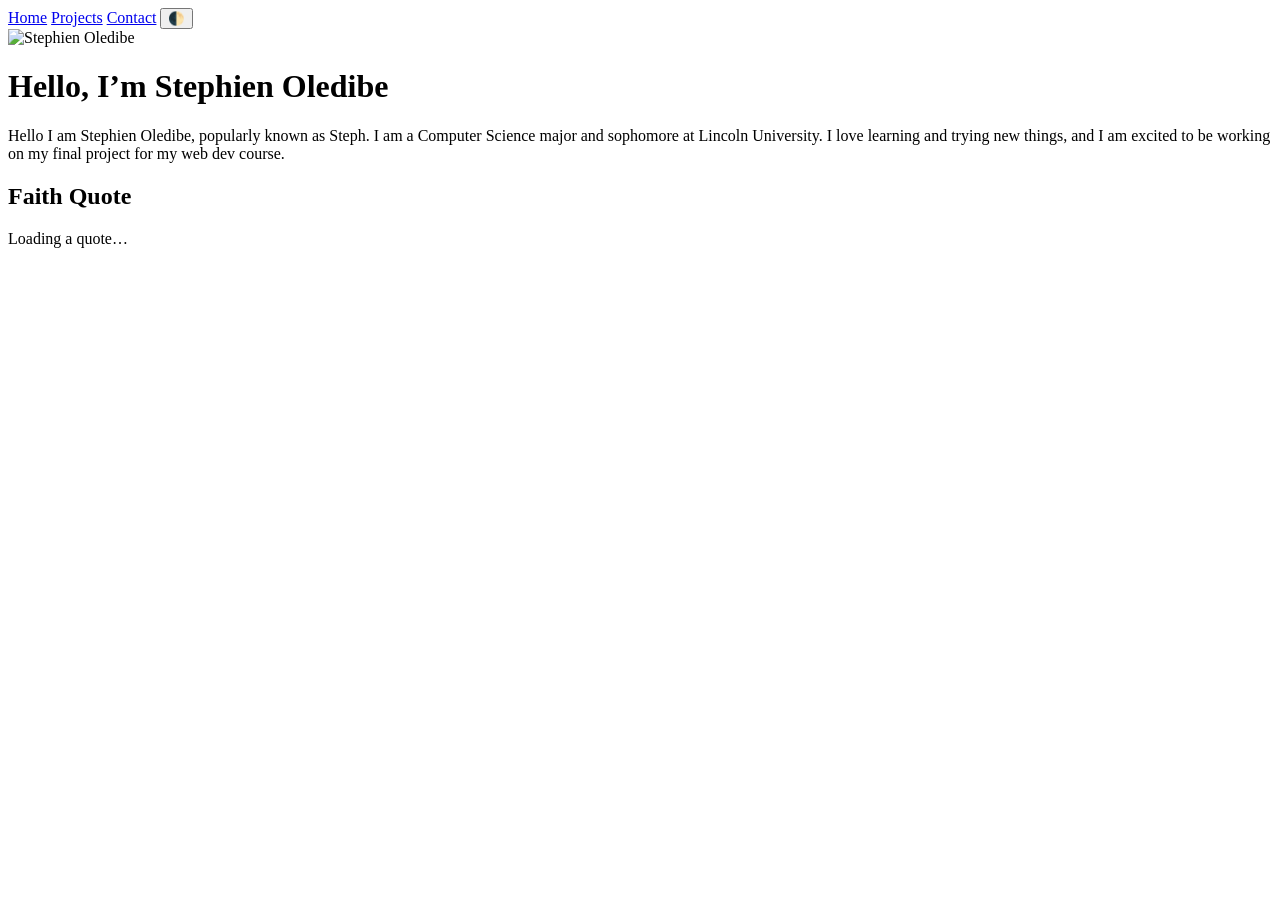
==== index.html @ 336de020 "Update portfolio details for Stephien Oledibe Updated the portfolio page with personal information." ====
<!doctype html>
<html lang="en">
<head>
  <meta charset="utf-8" />
  <meta name="viewport" content="width=device-width, initial-scale=1" />
  <title>Stephien Oledibe • Portfolio</title>
  <link rel="stylesheet" href="style.css" />
</head>
<body>
  <nav class="nav">
    <a href="./">Home</a>
    <a href="./projects.html">Projects</a>
    <a href="./contact.html">Contact</a>
    <button id="themeToggle" aria-label="Toggle theme">🌓</button>
  </nav>

  <header class="hero">
    <img class="avatar" src="assets/avatar.png" alt="Stephien Oledibe" />
    <h1>Hello, I’m <span id="studentName">Stephien Oledibe</span></h1>
    <p class="tagline">
      Hello I am Stephien Oledibe, popularly known as Steph. I am a Computer Science major and sophomore at Lincoln University. I love learning and trying new things, and I am excited to be working on my final project for my web dev course.
    </p>
  </header>

  <section class="api">
    <h2>Faith Quote</h2>
    <p id="quote">Loading a quote…</p>
  </section>

  <script src="script.js"></script>
</body>
</html>
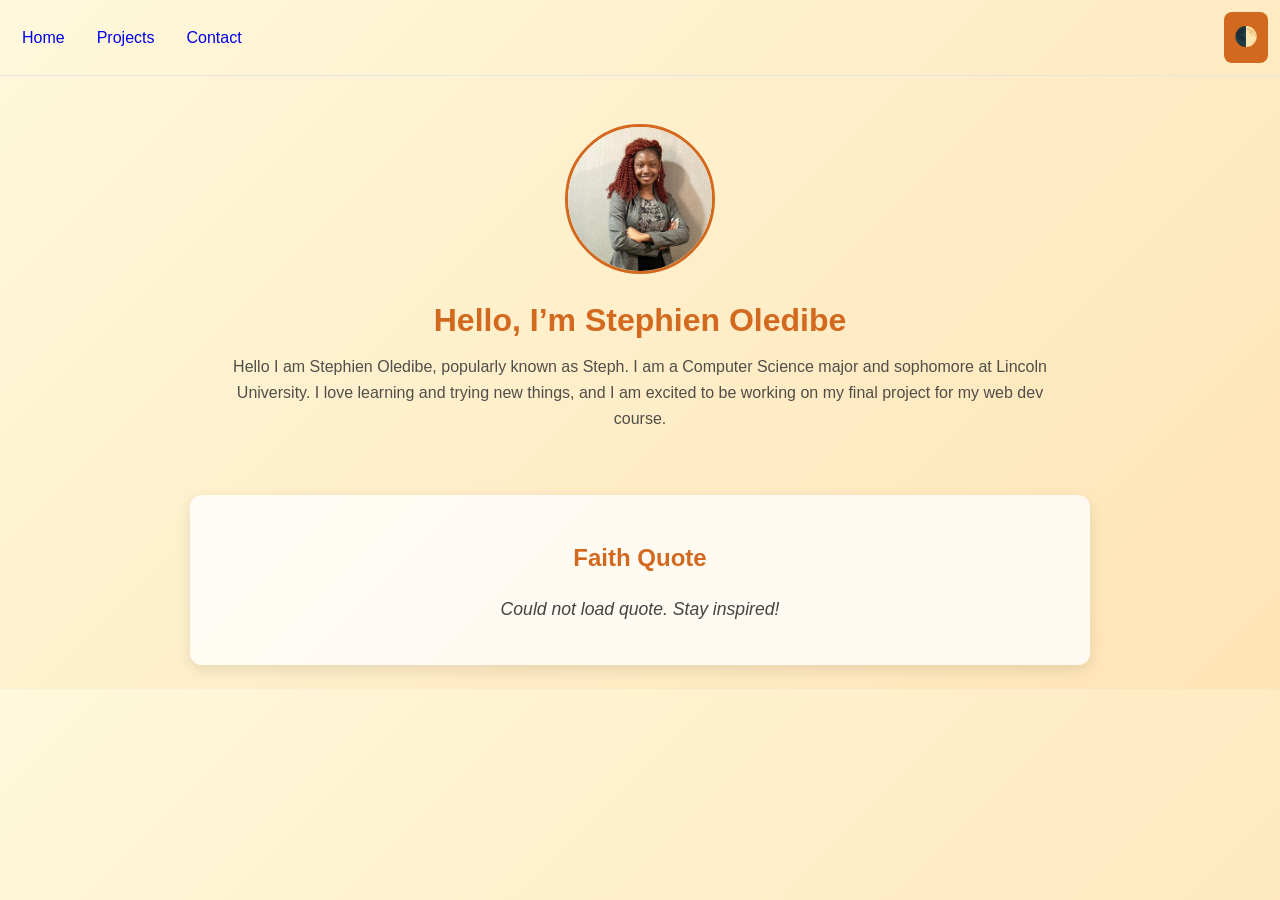
==== commit 5a0c040b: "Updated pages" ====
--- a/index.html
+++ b/index.html
@@ -15,7 +15,7 @@
   </nav>
 
   <header class="hero">
-    <img class="avatar" src="assets/avatar.png" alt="Stephien Oledibe" />
+    <img class="avatar" src="Steph.png" alt="Stephien Oledibe" />
     <h1>Hello, I’m <span id="studentName">Stephien Oledibe</span></h1>
     <p class="tagline">
       Hello I am Stephien Oledibe, popularly known as Steph. I am a Computer Science major and sophomore at Lincoln University. I love learning and trying new things, and I am excited to be working on my final project for my web dev course.
--- a/style.css
+++ b/style.css
@@ -0,0 +1,237 @@
+/* -------------------- General styling -------------------- */
+:root {
+  color-scheme: light dark;
+  --max-width: 900px;
+}
+
+* {
+  box-sizing: border-box;
+}
+
+body {
+  font-family: Arial, Helvetica, sans-serif;
+  font-size: 16px;
+  line-height: 1.6;
+  margin: 0;
+  padding: 0;
+  background: linear-gradient(135deg, #fff8dc, #ffe4b5);
+  color: #333;
+}
+
+/* -------------------- Navigation -------------------- */
+.nav {
+  display: flex;
+  gap: 12px;
+  align-items: center;
+  justify-content: center;
+  padding: 12px;
+  border-bottom: 1px solid #e5e5e5;
+}
+
+.nav a {
+  text-decoration: none;
+  padding: 6px 10px;
+  border-radius: 8px;
+  transition: background 0.2s ease;
+}
+
+.nav a.active,
+.nav a:hover {
+  background: rgba(127,127,127,.15);
+}
+
+#themeToggle {
+  margin-left: auto;
+  cursor: pointer;
+  font-size: 1.2rem;
+}
+
+/* -------------------- Home / Hero Section -------------------- */
+.hero {
+  max-width: var(--max-width);
+  margin: 24px auto;
+  text-align: center;
+  padding: 24px;
+}
+
+.avatar {
+  width: 150px;
+  height: 150px;
+  border-radius: 50%;
+  object-fit: cover;
+  display: block;
+  margin: 0 auto 16px;
+  border: 3px solid #d2691e;
+}
+
+.hero h1 {
+  font-size: 2rem;
+  margin-bottom: 0.5rem;
+  color: #d2691e;
+}
+
+.tagline {
+  font-size: 1rem;
+  opacity: 0.85;
+  margin-top: 0.5rem;
+}
+
+/* -------------------- API Section -------------------- */
+.api {
+  max-width: var(--max-width);
+  margin: 24px auto;
+  text-align: center;
+  padding: 24px;
+  background: rgba(255,255,255,0.8);
+  border-radius: 12px;
+  box-shadow: 0 5px 15px rgba(0,0,0,0.1);
+}
+
+.api h2 {
+  color: #d2691e;
+  margin-bottom: 12px;
+}
+
+#quote {
+  font-style: italic;
+  font-size: 1.1rem;
+  color: #444;
+}
+
+/* -------------------- Projects Page -------------------- */
+.grid {
+  max-width: var(--max-width);
+  margin: 24px auto;
+  display: grid;
+  grid-template-columns: repeat(auto-fit, minmax(300px, 1fr));
+  gap: 24px;
+  padding: 0 16px 32px;
+}
+
+.card {
+  padding: 16px;
+  border: 1px solid #e5e5e5;
+  border-radius: 12px;
+  background: #fff;
+  opacity: 0;
+  transform: translateY(20px);
+  transition: opacity 0.5s ease, transform 0.5s ease, box-shadow 0.2s ease, transform 0.2s ease;
+}
+
+.card.show {
+  opacity: 1;
+  transform: translateY(0);
+}
+
+.card h3 {
+  margin-top: 0;
+  margin-bottom: 8px;
+  font-size: 1.2rem;
+  color: #d2691e;
+}
+
+.card p {
+  font-size: 0.95rem;
+  color: #555;
+  margin-bottom: 12px;
+}
+
+.card a {
+  text-decoration: none;
+  color: #1a73e8;
+  font-weight: 500;
+  transition: color 0.2s ease;
+}
+
+.card a:hover {
+  color: #d2691e;
+}
+
+.card:hover {
+  transform: translateY(-5px);
+  box-shadow: 0 10px 20px rgba(0,0,0,0.15);
+}
+
+/* -------------------- Contact Page -------------------- */
+.stack {
+  max-width: 600px;
+  margin: 24px auto;
+  padding: 0 16px;
+}
+
+form {
+  display: grid;
+  gap: 12px;
+  background: #fff;
+  padding: 24px;
+  border-radius: 12px;
+  border: 1px solid #e5e5e5;
+}
+
+label {
+  display: grid;
+  gap: 6px;
+  font-weight: bold;
+}
+
+input,
+textarea,
+button {
+  font: inherit;
+  padding: 10px;
+  border: 1px solid #ccc;
+  border-radius: 8px;
+}
+
+button {
+  cursor: pointer;
+  background-color: #d2691e;
+  color: #fff;
+  border: none;
+  transition: transform 0.2s ease, box-shadow 0.2s ease;
+}
+
+button:hover {
+  transform: scale(1.05);
+  box-shadow: 0 5px 10px rgba(0,0,0,0.2);
+}
+
+button:active {
+  transform: scale(0.95);
+}
+
+#status {
+  margin-top: 8px;
+  font-style: italic;
+}
+
+/* -------------------- Footer -------------------- */
+footer {
+  text-align: center;
+  padding: 1rem;
+  background-color: #ffe4b5;
+}
+
+/* -------------------- Responsive -------------------- */
+@media (max-width: 600px) {
+  .avatar {
+    width: 120px;
+    height: 120px;
+  }
+
+  .hero h1 {
+    font-size: 1.5rem;
+  }
+
+  .tagline {
+    font-size: 0.9rem;
+  }
+
+  .grid {
+    grid-template-columns: 1fr;
+  }
+
+  #themeToggle {
+    margin-left: 0;
+  }
+}
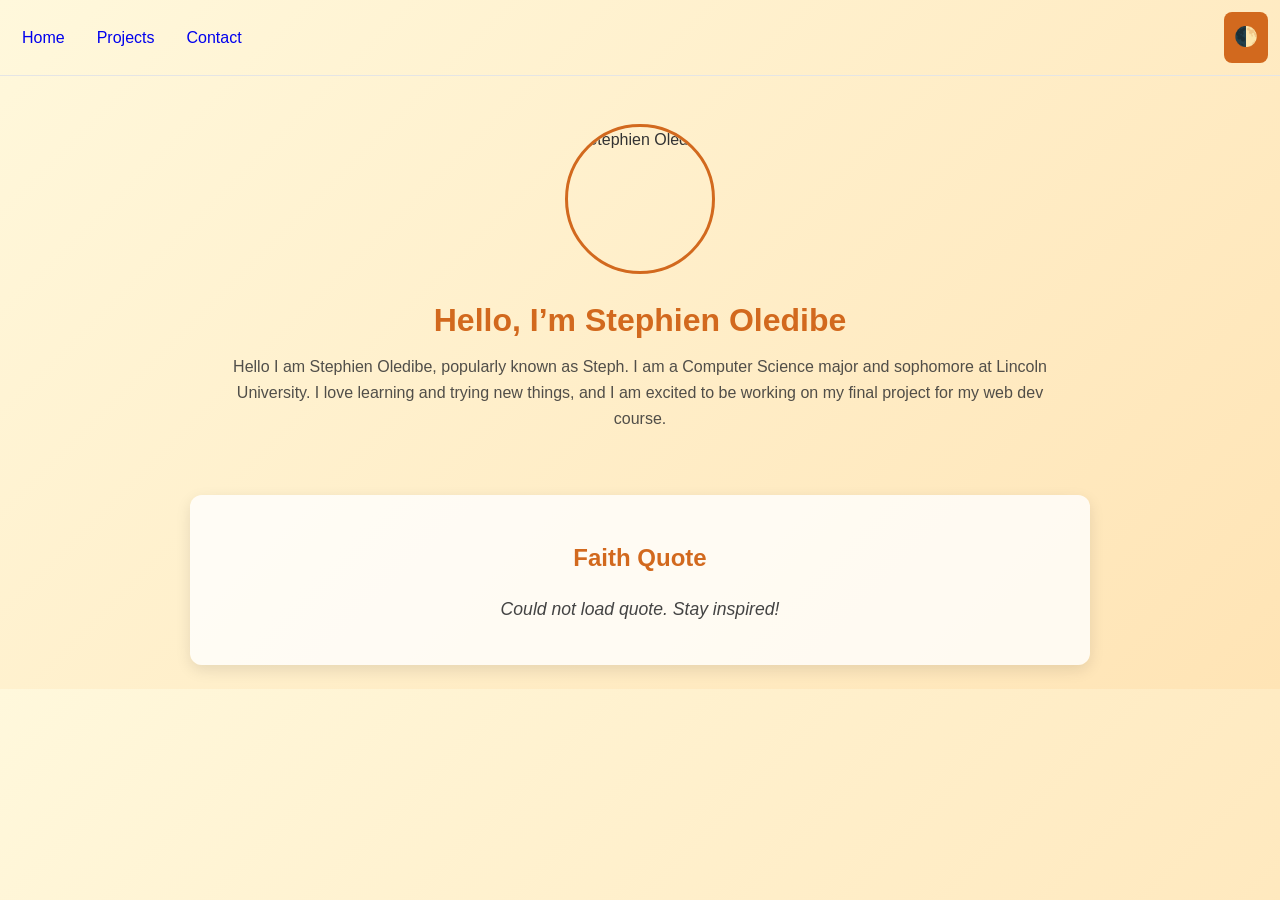
==== commit 33a43048: "Updated files" ====
--- a/index.html
+++ b/index.html
@@ -15,7 +15,7 @@
   </nav>
 
   <header class="hero">
-    <img class="avatar" src="Steph.png" alt="Stephien Oledibe" />
+    <img class="avatar" src="assets/avatar.png" alt="Stephien Oledibe" />
     <h1>Hello, I’m <span id="studentName">Stephien Oledibe</span></h1>
     <p class="tagline">
       Hello I am Stephien Oledibe, popularly known as Steph. I am a Computer Science major and sophomore at Lincoln University. I love learning and trying new things, and I am excited to be working on my final project for my web dev course.
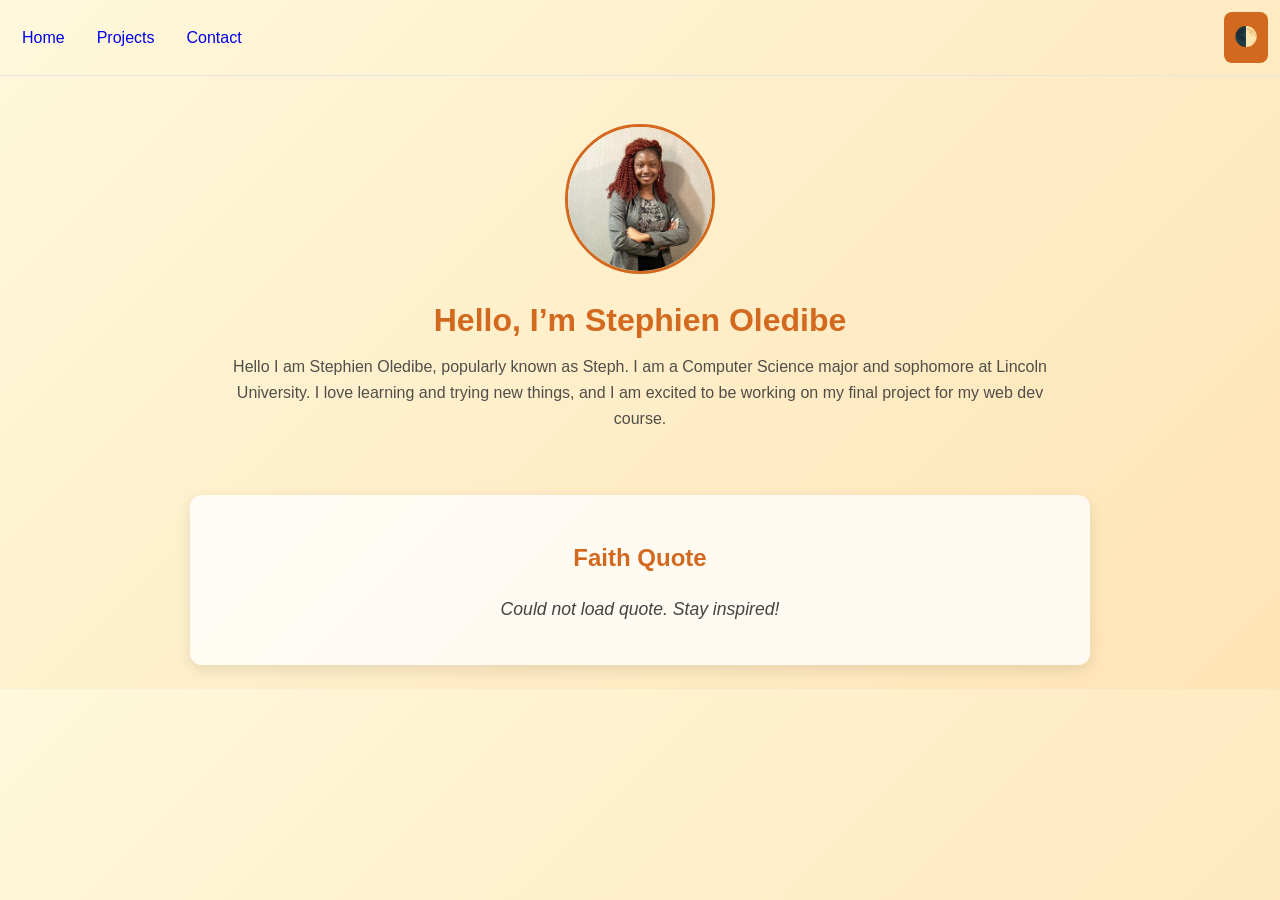
==== commit 6dc64470: "Updated pages" ====
--- a/index.html
+++ b/index.html
@@ -15,7 +15,8 @@
   </nav>
 
   <header class="hero">
-    <img class="avatar" src="assets/avatar.png" alt="Stephien Oledibe" />
+    <img class="avatar" src="Steph.png"/>
+
     <h1>Hello, I’m <span id="studentName">Stephien Oledibe</span></h1>
     <p class="tagline">
       Hello I am Stephien Oledibe, popularly known as Steph. I am a Computer Science major and sophomore at Lincoln University. I love learning and trying new things, and I am excited to be working on my final project for my web dev course.
